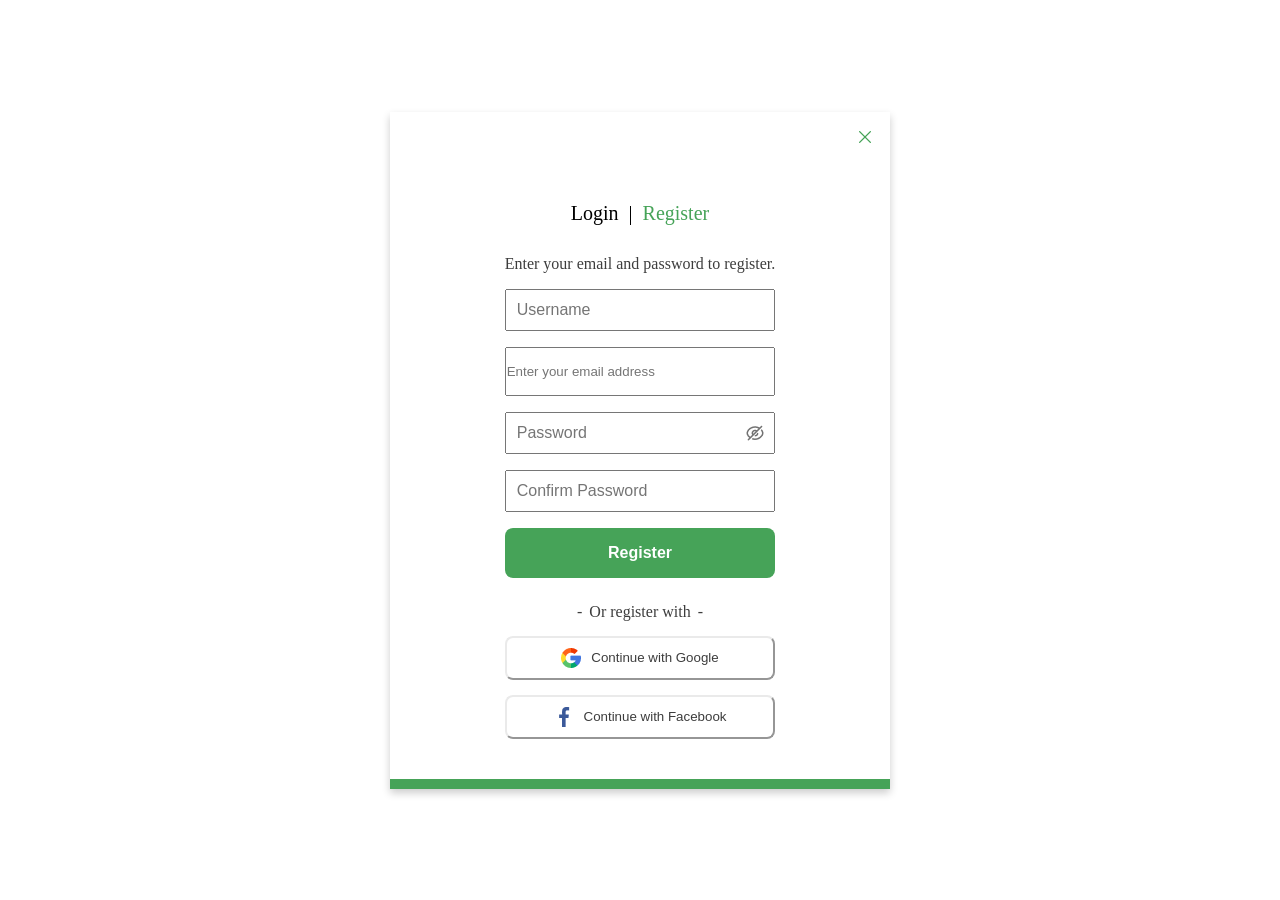
==== green shop/index.html @ bf322999 "greenShop" ====
<!DOCTYPE html>
<html lang="en">
<head>
    <meta charset="UTF-8">
    <meta name="viewport" content="width=device-width, initial-scale=1.0">
    <title>Green shop</title>
    <link rel="icon" href="./images/Vector.png">
    <link rel="stylesheet" href="style.css">
</head>
<body>
        <div  class="popup">
           <div class="popup_content">
            <img style=" display: flex; margin-left: auto; padding: 1rem;" src="./images/X.png" alt="">
                <div class="container">
                    <div class="main_logo">
                        <p>Login</p>
                        <p>|</p>
                        <p class="different_color">Register</p>
                    </div>
                    <form class="form" action="">
                        <legend>Enter your email and password to register.</legend>
                        <label for="">
                            <input class="pole-voda" type="text" placeholder="Username" required>
                        </label>
                        <label for="">
                            <input class="pole-voda" type="email"  placeholder="Enter your email address" required>
                        </label>
                        <div class="input-container">
                            <label for=""><input class="pole-voda" type="password" placeholder="Password" required></label>
                            <img src="./images/Hide.png" alt="" class="eye-icon">
                        </div>
                        <label for=""><input class="pole-voda" placeholder="Confirm Password" type="password" required></label>
                        <button class="submit" type="submit">Register</button>
                    </form>
                    <div class="register_social">
                        <div class="text-with-line">
                            <p class="line">-</p>
                            <p>Or register with</p>
                            <p class="line">-</p>
                        </div>
                        <button class="btn-social"><img src="./images/google 1.png" alt="">Continue with Google</button>
                        <button class="btn-social"><img src="./images/facebook 1.png" alt="">Continue with Facebook</button>
                    </div>
                </div>
                 <div class="footer"></div> 
            </div>
        </div>
</body>
</html>
---- green shop/style.css ----
* {
  margin: 0;
  padding: 0;
}
.popup {
  display: flex;
  position: fixed;
  top: 0;
  left: 0;
  justify-content: center;
  align-items: center;
  width: 100%;
  height: 100%;
}
.popup_content {
  display: flex;
  flex-direction: column;
  justify-content: center;
  align-items: center;
  background-color: white;
  text-align: center;
  min-width: 300px;
  max-width: 500px;
  width: 90%;
  position: relative;
  box-shadow: 0 4px 8px rgba(0, 0, 0, 0.2);
}
#closeBtn {
  position: absolute;
  top: 10px;
  right: 15px;
  font-size: 24px;
  cursor: pointer;
}
#openBtn {
  text-decoration: none;
}
.popup-btn {
  display: flex;
  justify-content: center;
  align-items: center;
}
.openBtn {
  border: none;
  background-color: #46a358;
  border-radius: 0.5rem;
  padding: 16px 118px;
  color: white;
  font-size: 16px;
  font-weight: 700;
  font-style: normal;
}
.main_logo {
  display: flex;
  align-items: center;
  justify-content: center;
  gap: 10px;
  padding-bottom: 20px;
}
.different_color {
  color: #46a358;
}
.main_logo p {
  font-size: 20px;
  font-weight: 500;
  font-style: normal;
}
.form {
  display: grid;
  gap: 16px;
  margin-top: 10px;
  color: #3d3d3d;
}
.text-with-line {
  display: flex;
  justify-content: center;
  align-items: center;
  gap: 7px;
  color: #3d3d3d;
}
.register_social {
  display: grid;
  gap: 15px;
  padding-top: 25px;
}
.pole-voda {
  width: 100%;
  padding-top: 15px;
  padding-bottom: 15px;
  box-sizing: border-box;
}
.footer {
  height: 10px;
  width: 100%;
  background-color: #46a358;
}
.container {
  padding: 40px 100px;
}
.btn-social {
  padding: 10px 20px;
  background-color: white;
  border-color: #eaeaea;
  display: flex;
  justify-content: center;
  align-items: center;
  gap: 10px;
  border-radius: 0.5rem;
  color: #3d3d3d;
}
.submit {
  width: 100%;
  box-sizing: border-box;
  border: none;
  background-color: #46a358;
  border-radius: 0.5rem;
  padding: 16px 15px;
  color: white;
  font-size: 16px;
  font-weight: 700;
  font-style: normal;
}
.input-container {
  position: relative;
}

input[type="password"],
input[type="text"] {
  width: 100%;
  padding: 10px 10px 10px 10px;
  font-size: 16px;
}

.eye-icon {
  position: absolute;
  right: 10px;
  top: 50%;
  transform: translateY(-50%);
  cursor: pointer;
  width: 20px;
}
@media (max-width: 600px) {
  .container {
    padding: 20px;
  }

  .openBtn {
    padding: 12px 40px;
  }
}
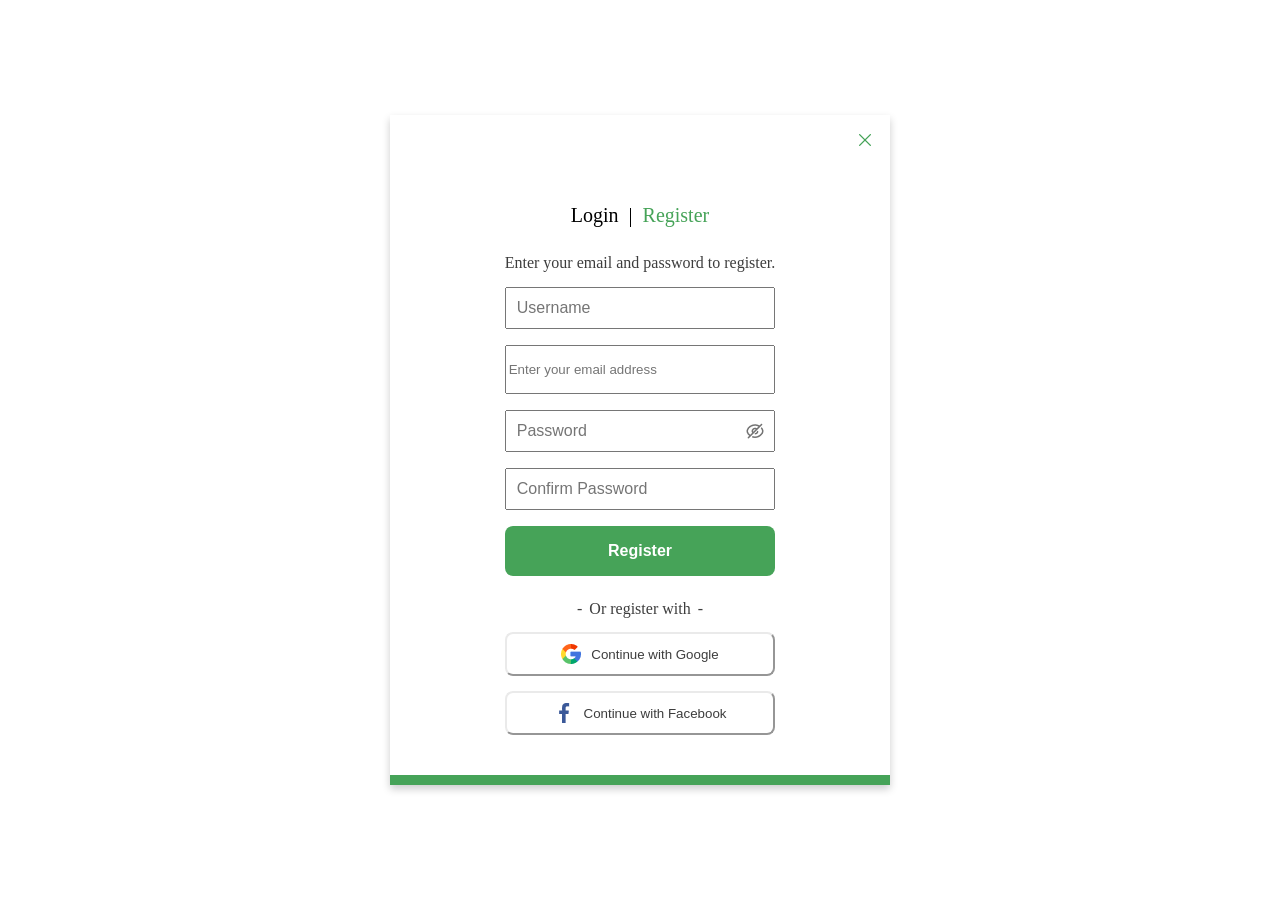
==== commit 1a3951cc: "upgrade" ====
--- a/green shop/index.html
+++ b/green shop/index.html
@@ -5,12 +5,14 @@
     <meta name="viewport" content="width=device-width, initial-scale=1.0">
     <title>Green shop</title>
     <link rel="icon" href="./images/Vector.png">
-    <link rel="stylesheet" href="style.css">
+    <link rel="stylesheet" href="./css/style.css">
+    <link rel="stylesheet" href="./css/normalize.css">
+    <link rel="stylesheet" href="./css/reset.css">
 </head>
 <body>
         <div  class="popup">
            <div class="popup_content">
-            <img style=" display: flex; margin-left: auto; padding: 1rem;" src="./images/X.png" alt="">
+            <img class="crossImage" src="./images/X.png" alt="">
                 <div class="container">
                     <div class="main_logo">
                         <p>Login</p>
--- a/green shop/css/style.css
+++ b/green shop/css/style.css
@@ -0,0 +1,151 @@
+.popup {
+  display: flex;
+  position: fixed;
+  top: 0;
+  left: 0;
+  justify-content: center;
+  align-items: center;
+  width: 100%;
+  height: 100%;
+}
+.crossImage{
+  display: flex;
+  margin-left: auto;
+  padding: 1rem;
+}
+.popup_content {
+  display: flex;
+  flex-direction: column;
+  justify-content: center;
+  align-items: center;
+  background-color: white;
+  text-align: center;
+  min-width: 300px;
+  max-width: 500px;
+  width: 90%;
+  position: relative;
+  box-shadow: 0 4px 8px rgba(0, 0, 0, 0.2);
+}
+#closeBtn {
+  position: absolute;
+  top: 10px;
+  right: 15px;
+  font-size: 24px;
+  cursor: pointer;
+}
+#openBtn {
+  text-decoration: none;
+}
+.popup-btn {
+  display: flex;
+  justify-content: center;
+  align-items: center;
+}
+.openBtn {
+  border: none;
+  background-color: #46a358;
+  border-radius: 0.5rem;
+  padding: 16px 118px;
+  color: white;
+  font-size: 16px;
+  font-weight: 700;
+  font-style: normal;
+}
+.main_logo {
+  display: flex;
+  align-items: center;
+  justify-content: center;
+  gap: 10px;
+  padding-bottom: 20px;
+}
+.different_color {
+  color: #46a358;
+}
+.main_logo p {
+  font-size: 20px;
+  font-weight: 500;
+  font-style: normal;
+}
+.form {
+  display: grid;
+  gap: 16px;
+  margin-top: 10px;
+  color: #3d3d3d;
+}
+.text-with-line {
+  display: flex;
+  justify-content: center;
+  align-items: center;
+  gap: 7px;
+  color: #3d3d3d;
+}
+.register_social {
+  display: grid;
+  gap: 15px;
+  padding-top: 25px;
+}
+.pole-voda {
+  width: 100%;
+  padding-top: 15px;
+  padding-bottom: 15px;
+  box-sizing: border-box;
+}
+.footer {
+  height: 10px;
+  width: 100%;
+  background-color: #46a358;
+}
+.container {
+  padding: 40px 100px;
+}
+.btn-social {
+  padding: 10px 20px;
+  background-color: white;
+  border-color: #eaeaea;
+  display: flex;
+  justify-content: center;
+  align-items: center;
+  gap: 10px;
+  border-radius: 0.5rem;
+  color: #3d3d3d;
+}
+.submit {
+  width: 100%;
+  box-sizing: border-box;
+  border: none;
+  background-color: #46a358;
+  border-radius: 0.5rem;
+  padding: 16px 15px;
+  color: white;
+  font-size: 16px;
+  font-weight: 700;
+  font-style: normal;
+}
+.input-container {
+  position: relative;
+}
+
+input[type="password"],
+input[type="text"] {
+  width: 100%;
+  padding: 10px 10px 10px 10px;
+  font-size: 16px;
+}
+
+.eye-icon {
+  position: absolute;
+  right: 10px;
+  top: 50%;
+  transform: translateY(-50%);
+  cursor: pointer;
+  width: 20px;
+}
+@media (max-width: 600px) {
+  .container {
+    padding: 20px;
+  }
+
+  .openBtn {
+    padding: 12px 40px;
+  }
+}
